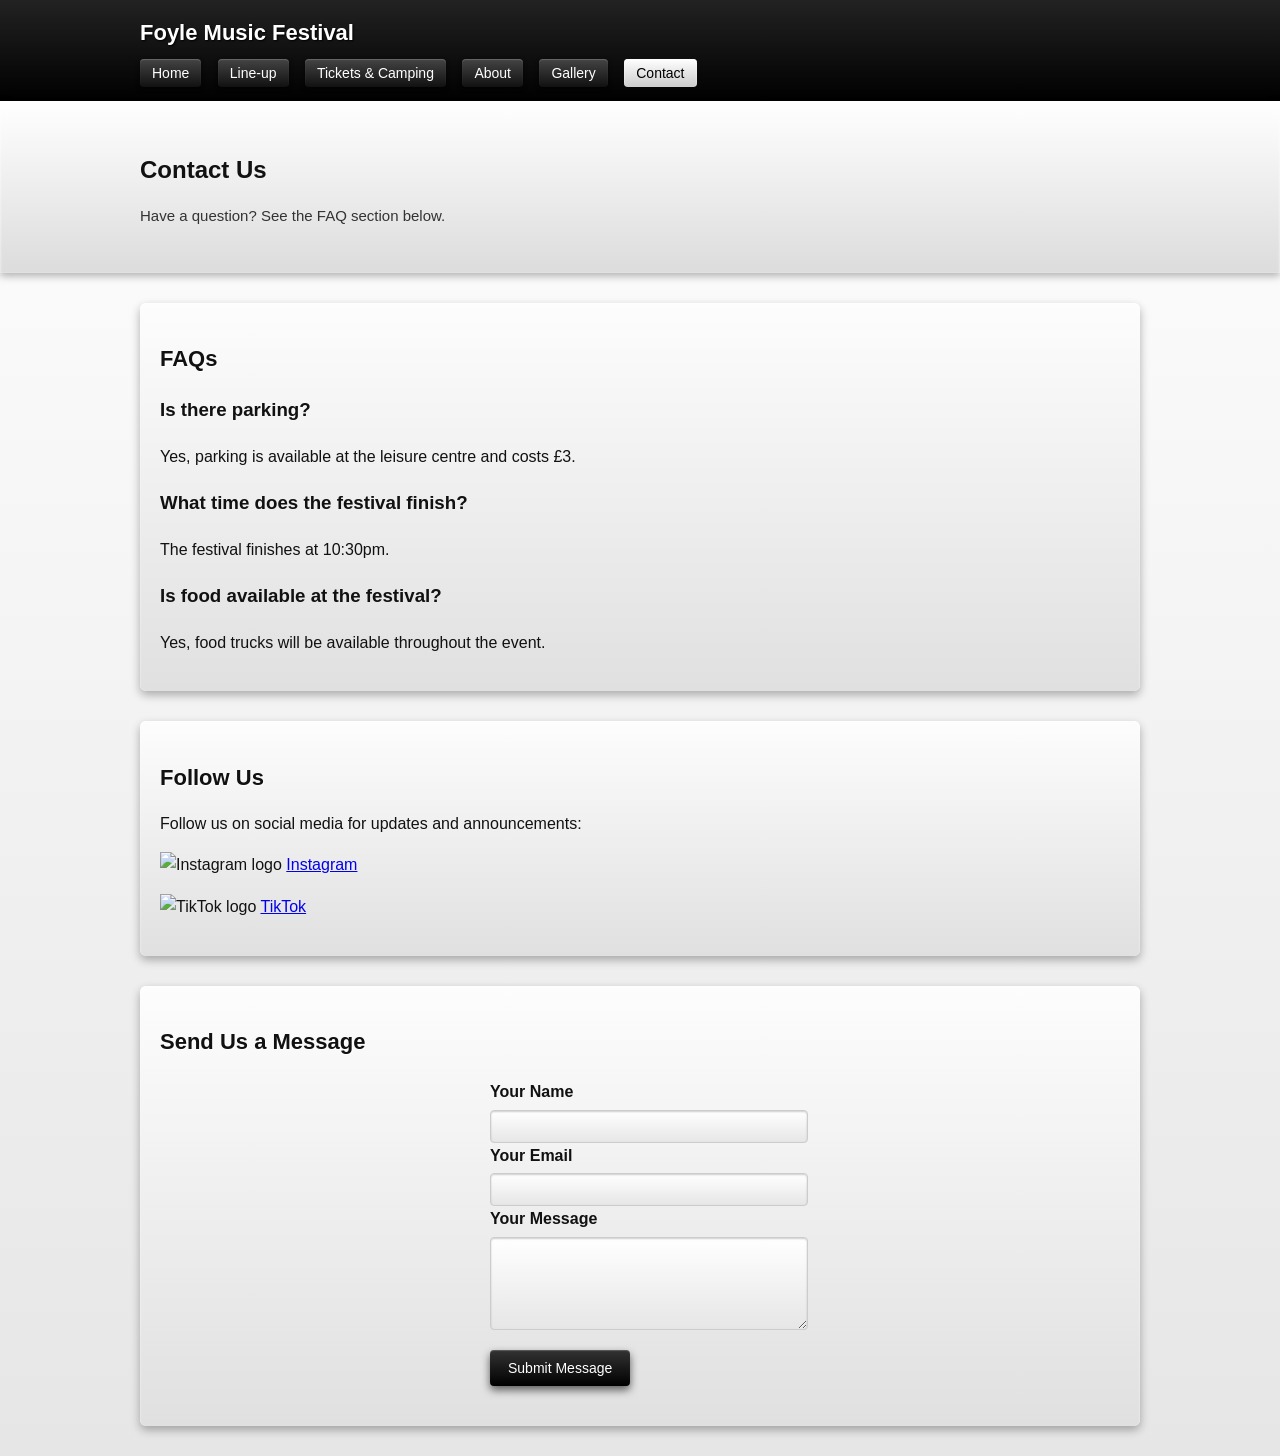
==== contact.html @ c4127c31 "Add files via upload" ====
<!DOCTYPE html>
<html lang="en">
<head>
    <meta charset="UTF-8">
    <title>Contact | FoyleMusicFest</title>
    <link rel="stylesheet" href="style.css">
</head>

<body>

<header class="site-header">
    <div class="wrapper">
        <div class="brand">Foyle Music Festival</div>
        <nav class="site-nav">
            <ul>
                <li><a href="index.html">Home</a></li>
                <li><a href="lineup.html">Line-up</a></li>
                <li><a href="tickets.html">Tickets &amp; Camping</a></li>
                <li><a href="about.html">About</a></li>
                <li><a href="gallery.html">Gallery</a></li>
                <li><a href="contact.html" class="active">Contact</a></li>
            </ul>
        </nav>
    </div>
</header>

<section class="intro-section">
    <div class="wrapper">
        <h1>Contact Us</h1>
        <h3>Have a question? See the FAQ section below.</h3>
    </div>
</section>

<main>
    <div class="wrapper">

        <section class="section">
            <h2 class="section-heading">FAQs</h2>

            <article class="card">
                <h3>Is there parking?</h3>
                <p>
                    Yes, parking is available at the leisure centre and costs £3.
                </p>
            </article>

            <article class="card">
                <h3>What time does the festival finish?</h3>
                <p>
                    The festival finishes at 10:30pm.
                </p>
            </article>

            <article class="card">
                <h3>Is food available at the festival?</h3>
                <p>
                    Yes, food trucks will be available throughout the event.
                </p>
            </article>
        </section>

        <section class="section">
            <h2 class="section-heading">Follow Us</h2>

            <article class="card">
                <p>Follow us on social media for updates and announcements:</p>

                <p class="social-link">
                    <img src="assets/instagram.jpg" alt="Instagram logo" width="40">
                    <a href="https://www.instagram.com" target="_blank">Instagram</a>
                </p>

                <p class="social-link">
                    <img src="assets/tiktok.jpg" alt="TikTok logo" width="40">
                    <a href="https://www.tiktok.com" target="_blank">TikTok</a>
                </p>
            </article>
        </section>

<section class="section">
    <h2 class="section-heading">Send Us a Message</h2>

    <article class="card">
        <form onsubmit="return showMessage();">
            
            <div class="form-group">
                <label for="name">Your Name</label>
                <input type="text" id="name" name="name" required>
            </div>

            <div class="form-group">
                <label for="email">Your Email</label>
                <input type="email" id="email" name="email" required>
            </div>

            <div class="form-group">
                <label for="message">Your Message</label>
                <textarea id="message" name="message" rows="5" required></textarea>
            </div>

            <button type="submit" class="btn">Submit Message</button>

        </form>
    </article>
</section>

    </div>
</main>

</body>
</html>
---- style.css ----
.contact-form {
    display: flex;
    flex-direction: column;
    gap: 15px;
}

.form-group {
    display: flex;
    flex-direction: column;
}

.form-group label {
    margin-bottom: 5px;
    font-weight: bold;
}

.form-group input,
.form-group textarea {
    padding: 8px;
    border: 1px solid #ccc;
    border-radius: 4px;
    font-family: inherit;
}

.form-group input:focus,
.form-group textarea:focus {
    outline: none;
    border-color: #333;
}

.btn {
    width: fit-content;
    padding: 10px 18px;
    background-color: #000;
    color: #fff;
    border: none;
    border-radius: 4px;
    cursor: pointer;
}

.btn:hover {
    background-color: #333;
}

body {
  margin: 0;
  font-family: Arial, Helvetica, sans-serif;
  background: linear-gradient(180deg, #ffffff, #e6e6e6);
  color: #111;
  line-height: 1.6;
}


.wrapper {
  width: 80%;
  max-width: 1000px;
  margin: 0 auto;
}


.site-header {
  background: linear-gradient(180deg, #222, #000);
  padding: 15px 0;
  box-shadow: 0 4px 10px rgba(0,0,0,0.6);
}

.brand {
  font-weight: bold;
  font-size: 22px;
  color: #ffffff;
  text-shadow: 1px 1px 2px #000;
}

.brand span {
  color: #dddddd;
}


.site-nav ul {
  list-style: none;
  margin: 10px 0 0;
  padding: 0;
}

.site-nav li {
  display: inline-block;
  margin-right: 12px;
}

.site-nav a {
  text-decoration: none;
  color: #ffffff;
  padding: 6px 12px;
  font-size: 14px;
  border-radius: 4px;
  background: linear-gradient(180deg, #444, #111);
  box-shadow: inset 0 1px 1px rgba(255,255,255,0.2),
              0 2px 4px rgba(0,0,0,0.6);
}

.site-nav a:hover {
  background: linear-gradient(180deg, #666, #222);
}

.site-nav .active {
  background: linear-gradient(180deg, #ffffff, #cccccc);
  color: #000;
  box-shadow: inset 0 1px 2px rgba(255,255,255,0.9);
}


.intro-section {
  background: linear-gradient(180deg, #ffffff, #dcdcdc);
  padding: 30px 0;
  margin-bottom: 30px;
  box-shadow: inset 0 1px 3px rgba(255,255,255,0.9),
              0 3px 8px rgba(0,0,0,0.3);
}

.intro-section h1 {
  margin-bottom: 5px;
}

.intro-section h3 {
  font-weight: normal;
  font-size: 15px;
  color: #333;
}


.section {
  margin: 30px 0;
  padding: 20px;
  background: linear-gradient(180deg, #fdfdfd, #e0e0e0);
  border-radius: 6px;
  box-shadow: inset 0 1px 2px rgba(255,255,255,0.8),
              0 4px 10px rgba(0,0,0,0.3);
}

.section-heading {
  font-size: 22px;
  margin-bottom: 10px;
  text-shadow: 1px 1px 1px #fff;
}


form {
  width: 300px;
  margin: 20px auto;
  text-align: left;
}

input, textarea {
  width: 100%;
  padding: 6px;
  border-radius: 4px;
  border: 1px solid #aaa;
  background: linear-gradient(180deg, #ffffff, #e6e6e6);
  box-shadow: inset 0 1px 2px rgba(0,0,0,0.2);
}

input[type="submit"] {
  margin-top: 10px;
  background: linear-gradient(180deg, #333, #000);
  color: #fff;
  font-weight: bold;
  cursor: pointer;
  box-shadow: inset 0 1px 1px rgba(255,255,255,0.2),
              0 3px 6px rgba(0,0,0,0.6);
}

input[type="submit"]:hover {
  background: linear-gradient(180deg, #555, #111);
}

textarea {
  resize: vertical;
}

button {
  margin-top: 20px;
  padding: 10px 20px;
  background: linear-gradient(180deg, #333, #000);
  color: #ffffff;
  border: none;
  border-radius: 4px;
  cursor: pointer;
  font-size: 14px;
  box-shadow: inset 0 1px 1px rgba(255,255,255,0.2),
              0 4px 8px rgba(0,0,0,0.6);
}

button:hover {
  background: linear-gradient(180deg, #666, #222);
}


.contact-info {
  margin-top: 40px;
}

.contact-info p {
  margin: 5px 0;
}

.gallery-item {
    transition: transform 0.3s ease, box-shadow 0.3s ease;
}

.gallery-item img {
    transition: transform 0.3s ease;
}

.gallery-item:hover {
    transform: translateY(-6px);
    box-shadow: 0 10px 25px rgba(0,0,0,0.15);
}

.gallery-item:hover img {
    transform: scale(1.08);
}
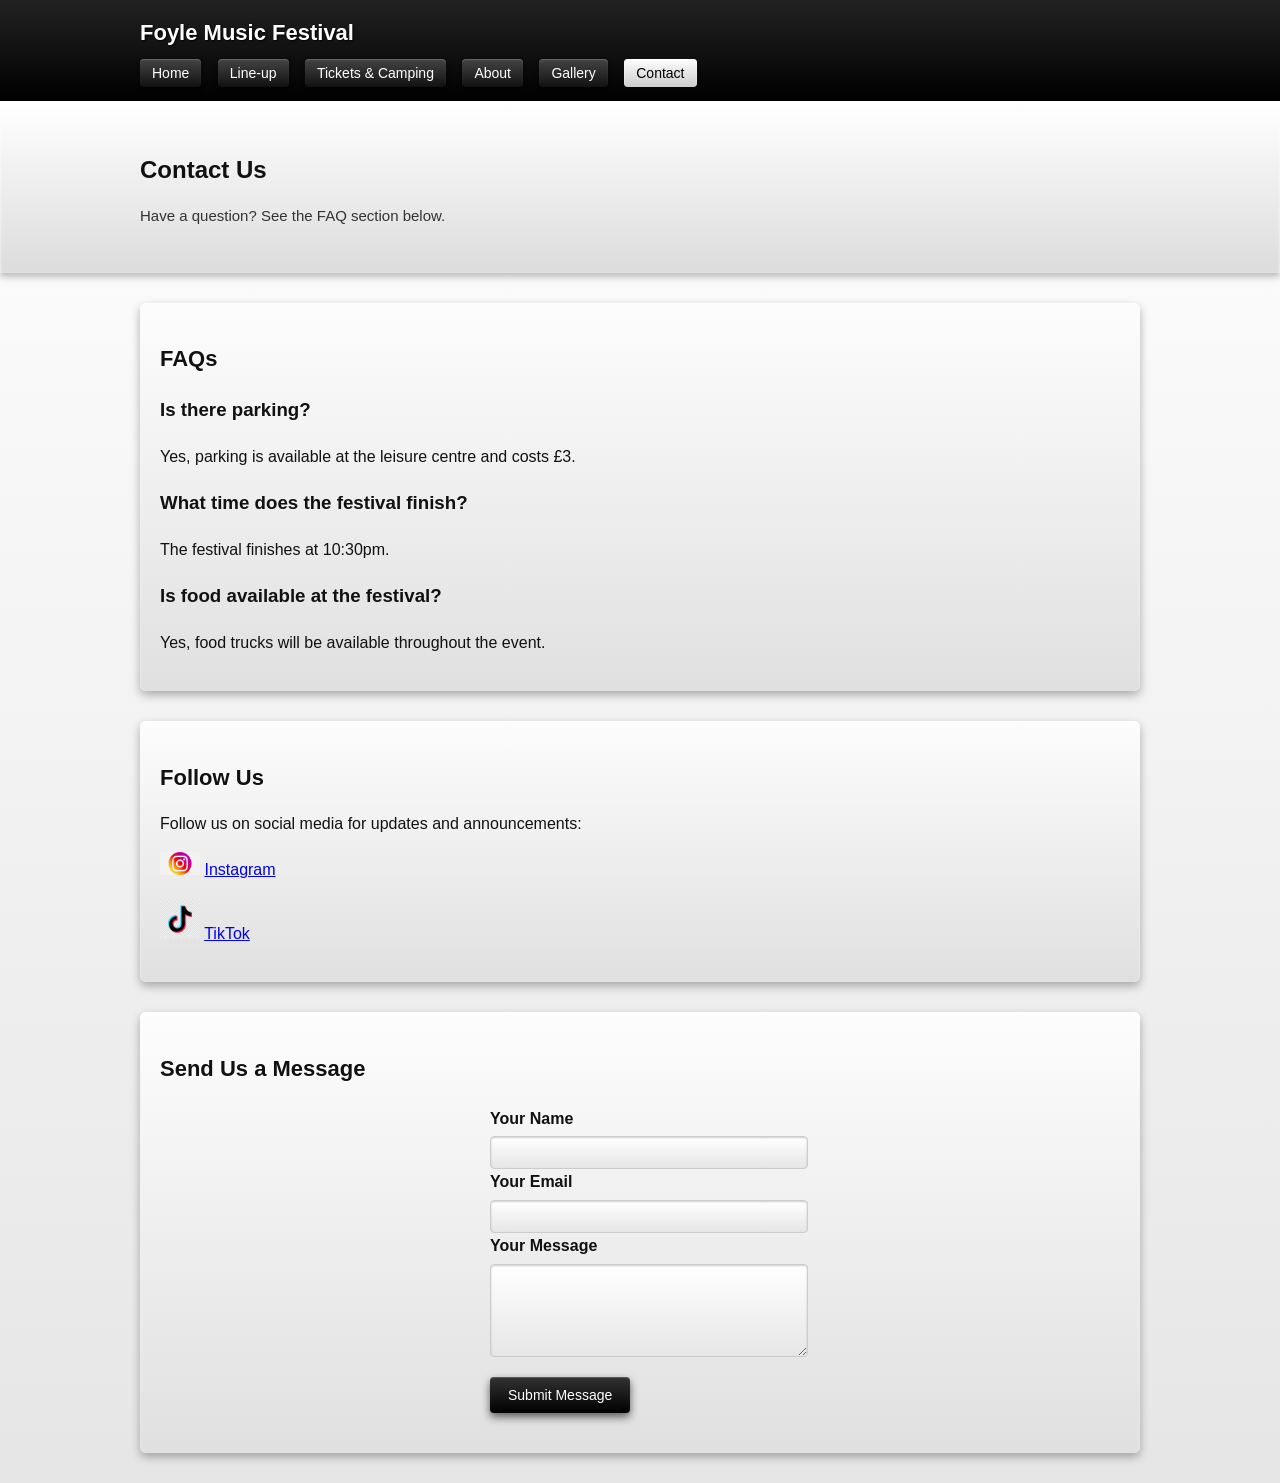
==== commit 63051b94: "Update contact.html" ====
--- a/contact.html
+++ b/contact.html
@@ -66,12 +66,12 @@
                 <p>Follow us on social media for updates and announcements:</p>
 
                 <p class="social-link">
-                    <img src="assets/instagram.jpg" alt="Instagram logo" width="40">
+                    <img src="instagram.jpg" alt="Instagram logo" width="40">
                     <a href="https://www.instagram.com" target="_blank">Instagram</a>
                 </p>
 
                 <p class="social-link">
-                    <img src="assets/tiktok.jpg" alt="TikTok logo" width="40">
+                    <img src="tiktok.jpg" alt="TikTok logo" width="40">
                     <a href="https://www.tiktok.com" target="_blank">TikTok</a>
                 </p>
             </article>
@@ -109,3 +109,4 @@
 
 </body>
 </html>
+
